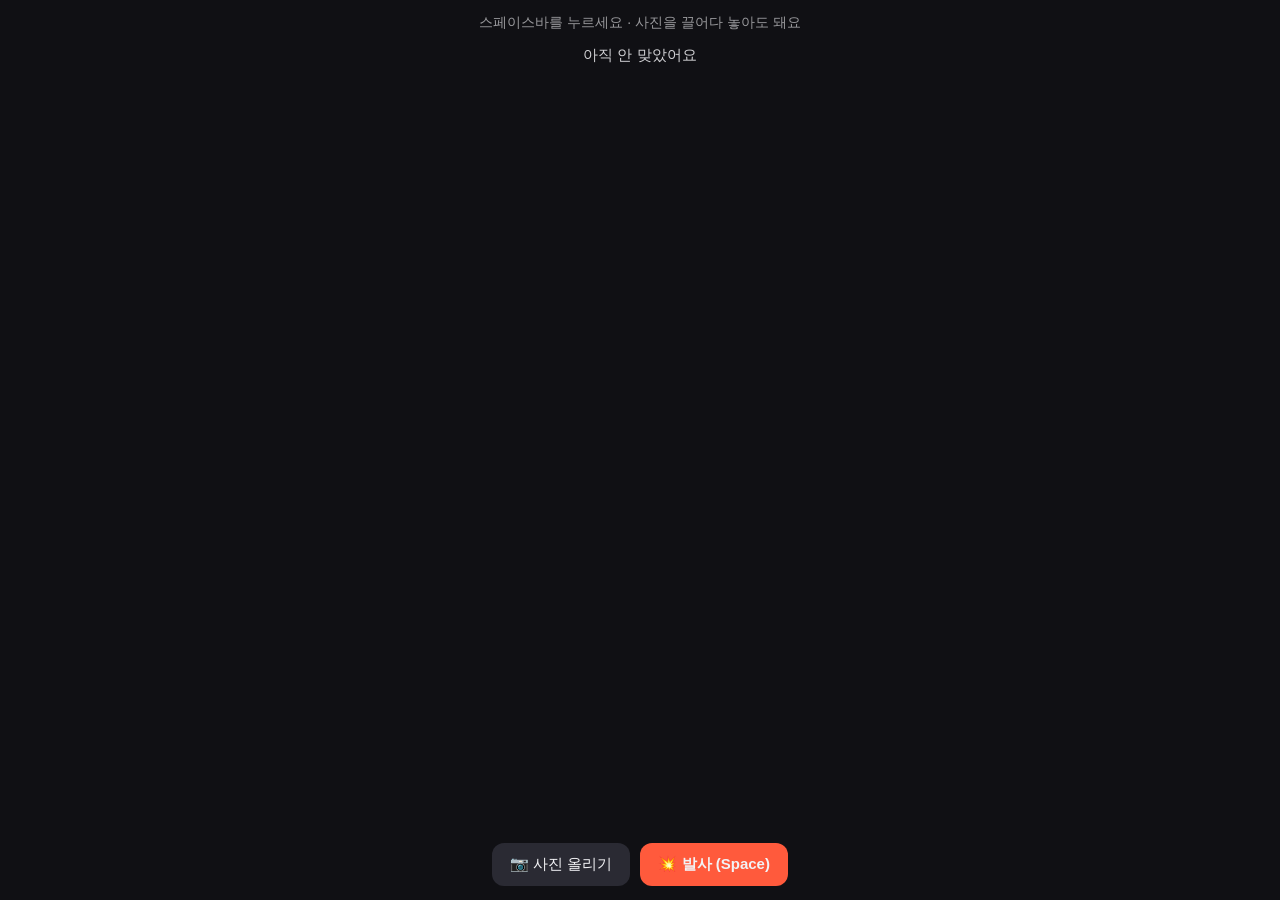
==== index.html @ 7023ce9e "Add files via upload" ====
<!DOCTYPE html>
<html lang="ko">
<head>
<meta charset="utf-8">
<meta name="viewport" content="width=device-width, initial-scale=1, viewport-fit=cover">
<title>타격 놀이터</title>
<link rel="stylesheet" href="style.css">
</head>
<body>
<canvas id="c"></canvas>
<div class="hint">스페이스바를 누르세요 · 사진을 끌어다 놓아도 돼요</div>
<div class="hud"><div id="total"></div><div id="nx"></div><div id="last">아직 안 맞았어요</div><div id="brk"></div></div>
<div class="ui">
  <label class="b">📷 사진 올리기<input id="f" type="file" accept="image/*" hidden></label>
  <button class="go" id="go">💥 발사 (Space)</button>
</div>
<script>
const cv=document.getElementById('c'),ctx=cv.getContext('2d');
let W,H,dpr;
function rs(){dpr=Math.min(devicePixelRatio||1,2);W=innerWidth;H=innerHeight;cv.width=W*dpr;cv.height=H*dpr;ctx.setTransform(dpr,0,0,dpr,0,0)}
addEventListener('resize',rs);rs();

let img=null,objs=[],parts=[],rings=[],shake=0,flash=0,last=performance.now();
const off=document.createElement('canvas'),octx=off.getContext('2d');
const TYPES=['anvil','bat','banana','cord','code','number','paper','dynamite'];
const NAMES={anvil:['⚒️','모루'],bat:['🏏','배트'],banana:['🍌','바나나'],cord:['🔌','전선 코드'],code:['💻','코딩 코드'],number:['🔢','숫자'],paper:['📄','종이'],dynamite:['🧨','다이너마이트'],star:['⭐','별 레이저'],nuke:['☢️','핵폭탄']};
const counts={};let total=0,stars=[],nukes=[],nukeFlash=0,sel='random',bolts=[];
let AC=null,NB=null;const lastS={};
function ac(){if(!AC){try{AC=new (window.AudioContext||window.webkitAudioContext)()}catch(e){}}if(AC&&AC.state==='suspended')AC.resume();return AC}
addEventListener('pointerdown',ac);addEventListener('keydown',ac);
function tone(f,d,type,v,t0,f2){const a=ac();if(!a)return;const t=a.currentTime+(t0||0),o=a.createOscillator(),g=a.createGain();o.type=type||'sine';o.frequency.setValueAtTime(f,t);if(f2)o.frequency.exponentialRampToValueAtTime(f2,t+d);g.gain.setValueAtTime(v||.2,t);g.gain.exponentialRampToValueAtTime(.001,t+d);o.connect(g);g.connect(a.destination);o.start(t);o.stop(t+d+.02)}
function noise(d,v,type,f,f2,t0){const a=ac();if(!a)return;if(!NB){NB=a.createBuffer(1,a.sampleRate*2,a.sampleRate);const c=NB.getChannelData(0);for(let i=0<script src="script.js" defer></script>
---- style.css ----
:root{--bg:#101014;--fg:#f2f2f5;--btn:#2a2a33;--acc:#ff5a3c;box-sizing:border-box;padding-top:env(safe-area-inset-top,0px);padding-bottom:env(safe-area-inset-bottom,0px)}
html,body{height:100%;margin:0;background:var(--bg);color:var(--fg);font-family:-apple-system,"Apple SD Gothic Neo","Noto Sans KR",sans-serif;overflow:hidden}
canvas{position:fixed;inset:0;width:100%;height:100%;display:block}
.ui{position:fixed;left:0;right:0;bottom:env(safe-area-inset-bottom,0px);display:flex;gap:10px;justify-content:center;align-items:center;padding:14px;flex-wrap:wrap}
button,label.b{background:var(--btn);color:var(--fg);border:0;border-radius:12px;padding:12px 18px;font-size:15px;cursor:pointer}
button.go{background:var(--acc);font-weight:700}
.hint{position:fixed;top:calc(env(safe-area-inset-top,0px) + 14px);width:100%;text-align:center;opacity:.6;font-size:14px}
.hud{position:fixed;top:calc(env(safe-area-inset-top,0px) + 44px);width:100%;text-align:center;pointer-events:none}
#total{font-size:36px;font-weight:800}
#nx{font-size:13px;opacity:.7}
.panel{position:fixed;right:8px;top:50%;transform:translateY(-50%);display:flex;flex-direction:column;gap:6px;max-height:80%;overflow:auto}
.w{width:58px;padding:6px 4px;font-size:22px;line-height:1.1}
.w small{display:block;font-size:10px;opacity:.8}
.w.on{outline:2px solid var(--acc);background:#3a3a46}
#last{font-size:15px;opacity:.85;margin:2px 0 8px}
#brk{display:flex;flex-wrap:wrap;gap:6px;justify-content:center;padding:0 12px}
#brk span{background:rgba(255,255,255,.1);border-radius:999px;padding:3px 10px;font-size:13px}
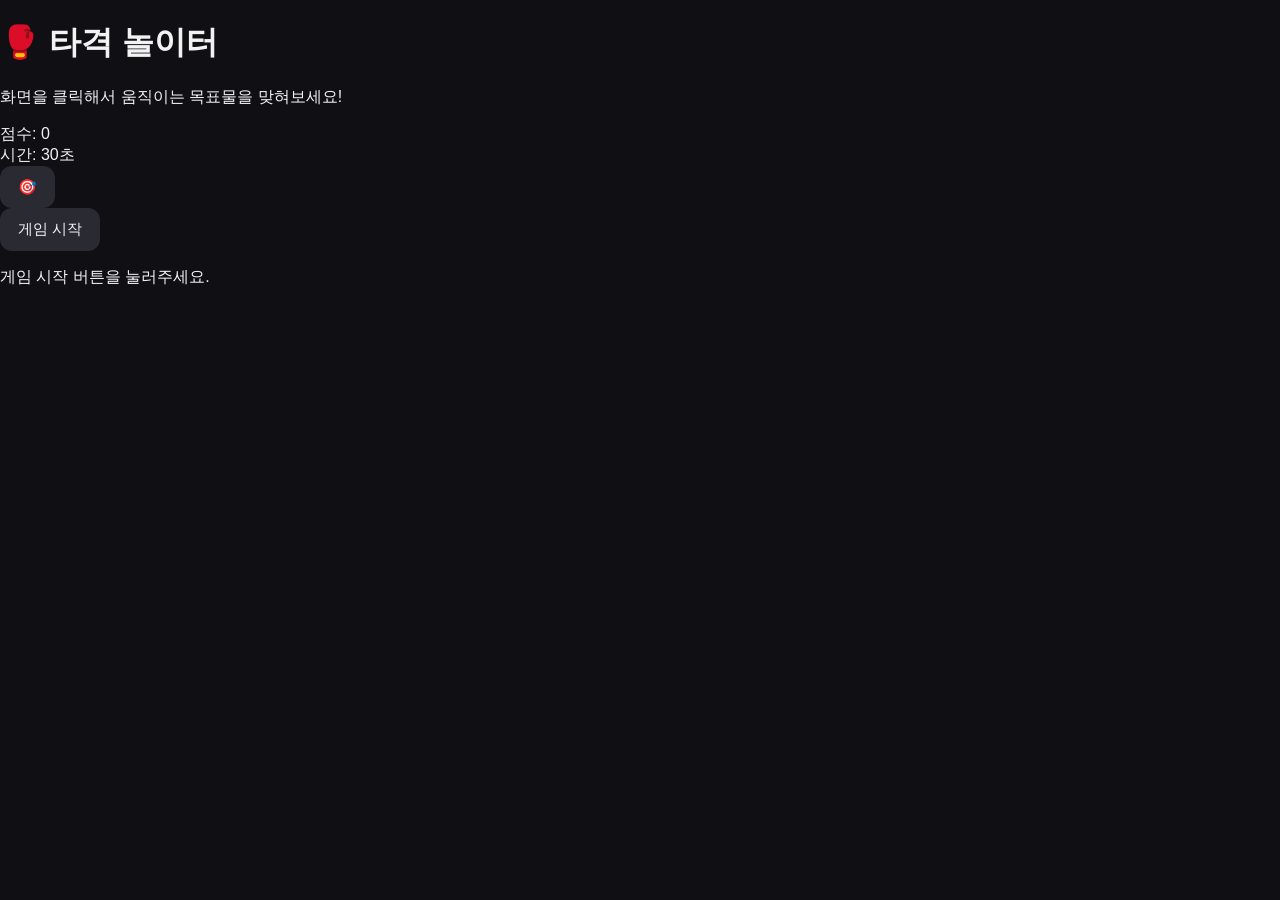
==== commit c77d21db: "Update index.html" ====
--- a/index.html
+++ b/index.html
@@ -1,32 +1,48 @@
 <!DOCTYPE html>
 <html lang="ko">
 <head>
-<meta charset="utf-8">
-<meta name="viewport" content="width=device-width, initial-scale=1, viewport-fit=cover">
-<title>타격 놀이터</title>
-<link rel="stylesheet" href="style.css">
+    <meta charset="UTF-8">
+    <meta name="viewport" content="width=device-width, initial-scale=1.0">
+
+    <title>타격 놀이터</title>
+
+    <link rel="stylesheet" href="style.css">
 </head>
+
 <body>
-<canvas id="c"></canvas>
-<div class="hint">스페이스바를 누르세요 · 사진을 끌어다 놓아도 돼요</div>
-<div class="hud"><div id="total"></div><div id="nx"></div><div id="last">아직 안 맞았어요</div><div id="brk"></div></div>
-<div class="ui">
-  <label class="b">📷 사진 올리기<input id="f" type="file" accept="image/*" hidden></label>
-  <button class="go" id="go">💥 발사 (Space)</button>
-</div>
-<script>
-const cv=document.getElementById('c'),ctx=cv.getContext('2d');
-let W,H,dpr;
-function rs(){dpr=Math.min(devicePixelRatio||1,2);W=innerWidth;H=innerHeight;cv.width=W*dpr;cv.height=H*dpr;ctx.setTransform(dpr,0,0,dpr,0,0)}
-addEventListener('resize',rs);rs();
 
-let img=null,objs=[],parts=[],rings=[],shake=0,flash=0,last=performance.now();
-const off=document.createElement('canvas'),octx=off.getContext('2d');
-const TYPES=['anvil','bat','banana','cord','code','number','paper','dynamite'];
-const NAMES={anvil:['⚒️','모루'],bat:['🏏','배트'],banana:['🍌','바나나'],cord:['🔌','전선 코드'],code:['💻','코딩 코드'],number:['🔢','숫자'],paper:['📄','종이'],dynamite:['🧨','다이너마이트'],star:['⭐','별 레이저'],nuke:['☢️','핵폭탄']};
-const counts={};let total=0,stars=[],nukes=[],nukeFlash=0,sel='random',bolts=[];
-let AC=null,NB=null;const lastS={};
-function ac(){if(!AC){try{AC=new (window.AudioContext||window.webkitAudioContext)()}catch(e){}}if(AC&&AC.state==='suspended')AC.resume();return AC}
-addEventListener('pointerdown',ac);addEventListener('keydown',ac);
-function tone(f,d,type,v,t0,f2){const a=ac();if(!a)return;const t=a.currentTime+(t0||0),o=a.createOscillator(),g=a.createGain();o.type=type||'sine';o.frequency.setValueAtTime(f,t);if(f2)o.frequency.exponentialRampToValueAtTime(f2,t+d);g.gain.setValueAtTime(v||.2,t);g.gain.exponentialRampToValueAtTime(.001,t+d);o.connect(g);g.connect(a.destination);o.start(t);o.stop(t+d+.02)}
-function noise(d,v,type,f,f2,t0){const a=ac();if(!a)return;if(!NB){NB=a.createBuffer(1,a.sampleRate*2,a.sampleRate);const c=NB.getChannelData(0);for(let i=0<script src="script.js" defer></script>+    <div class="game">
+
+        <h1>🥊 타격 놀이터</h1>
+
+        <p class="description">
+            화면을 클릭해서 움직이는 목표물을 맞혀보세요!
+        </p>
+
+        <div class="info">
+            <div>점수: <span id="score">0</span></div>
+            <div>시간: <span id="time">30</span>초</div>
+        </div>
+
+        <div id="gameArea">
+
+            <button id="target">
+                🎯
+            </button>
+
+        </div>
+
+        <button id="startButton">
+            게임 시작
+        </button>
+
+        <p id="message">
+            게임 시작 버튼을 눌러주세요.
+        </p>
+
+    </div>
+
+    <script src="script.js"></script>
+
+</body>
+</html>
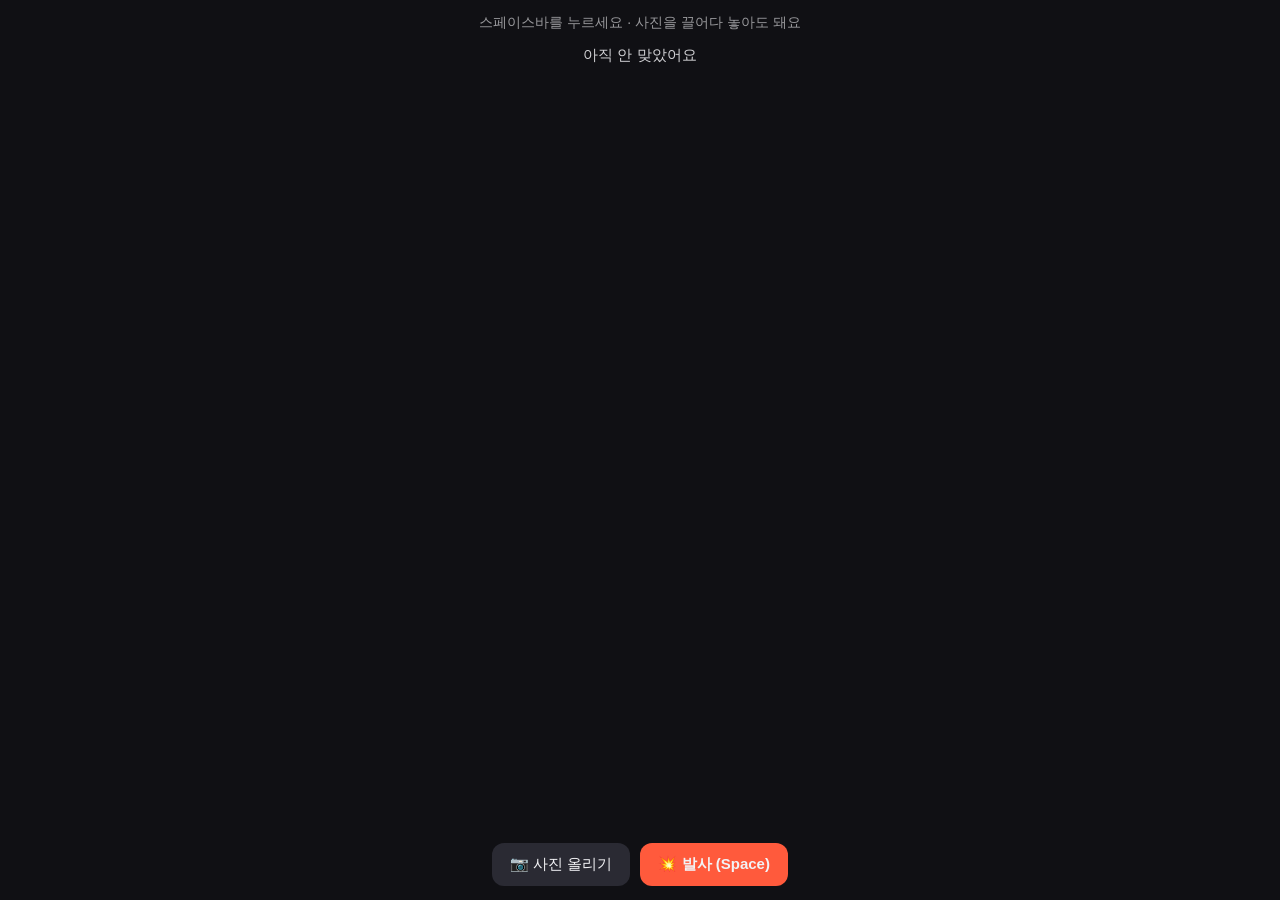
==== commit debce86a: "Add files via upload" ====
--- a/index.html
+++ b/index.html
@@ -1,48 +1,32 @@
 <!DOCTYPE html>
 <html lang="ko">
 <head>
-    <meta charset="UTF-8">
-    <meta name="viewport" content="width=device-width, initial-scale=1.0">
+<meta charset="utf-8">
+<meta name="viewport" content="width=device-width, initial-scale=1, viewport-fit=cover">
+<title>타격 놀이터</title>
+<link rel="stylesheet" href="style.css">
+</head>
+<body>
+<canvas id="c"></canvas>
+<div class="hint">스페이스바를 누르세요 · 사진을 끌어다 놓아도 돼요</div>
+<div class="hud"><div id="total"></div><div id="nx"></div><div id="last">아직 안 맞았어요</div><div id="brk"></div></div>
+<div class="ui">
+  <label class="b">📷 사진 올리기<input id="f" type="file" accept="image/*" hidden></label>
+  <button class="go" id="go">💥 발사 (Space)</button>
+</div>
+<script>
+const cv=document.getElementById('c'),ctx=cv.getContext('2d');
+let W,H,dpr;
+function rs(){dpr=Math.min(devicePixelRatio||1,2);W=innerWidth;H=innerHeight;cv.width=W*dpr;cv.height=H*dpr;ctx.setTransform(dpr,0,0,dpr,0,0)}
+addEventListener('resize',rs);rs();
 
-    <title>타격 놀이터</title>
-
-    <link rel="stylesheet" href="style.css">
-</head>
-
-<body>
-
-    <div class="game">
-
-        <h1>🥊 타격 놀이터</h1>
-
-        <p class="description">
-            화면을 클릭해서 움직이는 목표물을 맞혀보세요!
-        </p>
-
-        <div class="info">
-            <div>점수: <span id="score">0</span></div>
-            <div>시간: <span id="time">30</span>초</div>
-        </div>
-
-        <div id="gameArea">
-
-            <button id="target">
-                🎯
-            </button>
-
-        </div>
-
-        <button id="startButton">
-            게임 시작
-        </button>
-
-        <p id="message">
-            게임 시작 버튼을 눌러주세요.
-        </p>
-
-    </div>
-
-    <script src="script.js"></script>
-
-</body>
-</html>
+let img=null,objs=[],parts=[],rings=[],shake=0,flash=0,last=performance.now();
+const off=document.createElement('canvas'),octx=off.getContext('2d');
+const TYPES=['anvil','bat','banana','cord','code','number','paper','dynamite'];
+const NAMES={anvil:['⚒️','모루'],bat:['🏏','배트'],banana:['🍌','바나나'],cord:['🔌','전선 코드'],code:['💻','코딩 코드'],number:['🔢','숫자'],paper:['📄','종이'],dynamite:['🧨','다이너마이트'],star:['⭐','별 레이저'],nuke:['☢️','핵폭탄']};
+const counts={};let total=0,stars=[],nukes=[],nukeFlash=0,sel='random',bolts=[];
+let AC=null,NB=null;const lastS={};
+function ac(){if(!AC){try{AC=new (window.AudioContext||window.webkitAudioContext)()}catch(e){}}if(AC&&AC.state==='suspended')AC.resume();return AC}
+addEventListener('pointerdown',ac);addEventListener('keydown',ac);
+function tone(f,d,type,v,t0,f2){const a=ac();if(!a)return;const t=a.currentTime+(t0||0),o=a.createOscillator(),g=a.createGain();o.type=type||'sine';o.frequency.setValueAtTime(f,t);if(f2)o.frequency.exponentialRampToValueAtTime(f2,t+d);g.gain.setValueAtTime(v||.2,t);g.gain.exponentialRampToValueAtTime(.001,t+d);o.connect(g);g.connect(a.destination);o.start(t);o.stop(t+d+.02)}
+function noise(d,v,type,f,f2,t0){const a=ac();if(!a)return;if(!NB){NB=a.createBuffer(1,a.sampleRate*2,a.sampleRate);const c=NB.getChannelData(0);for(let i=0<script src="script.js" defer></script>
